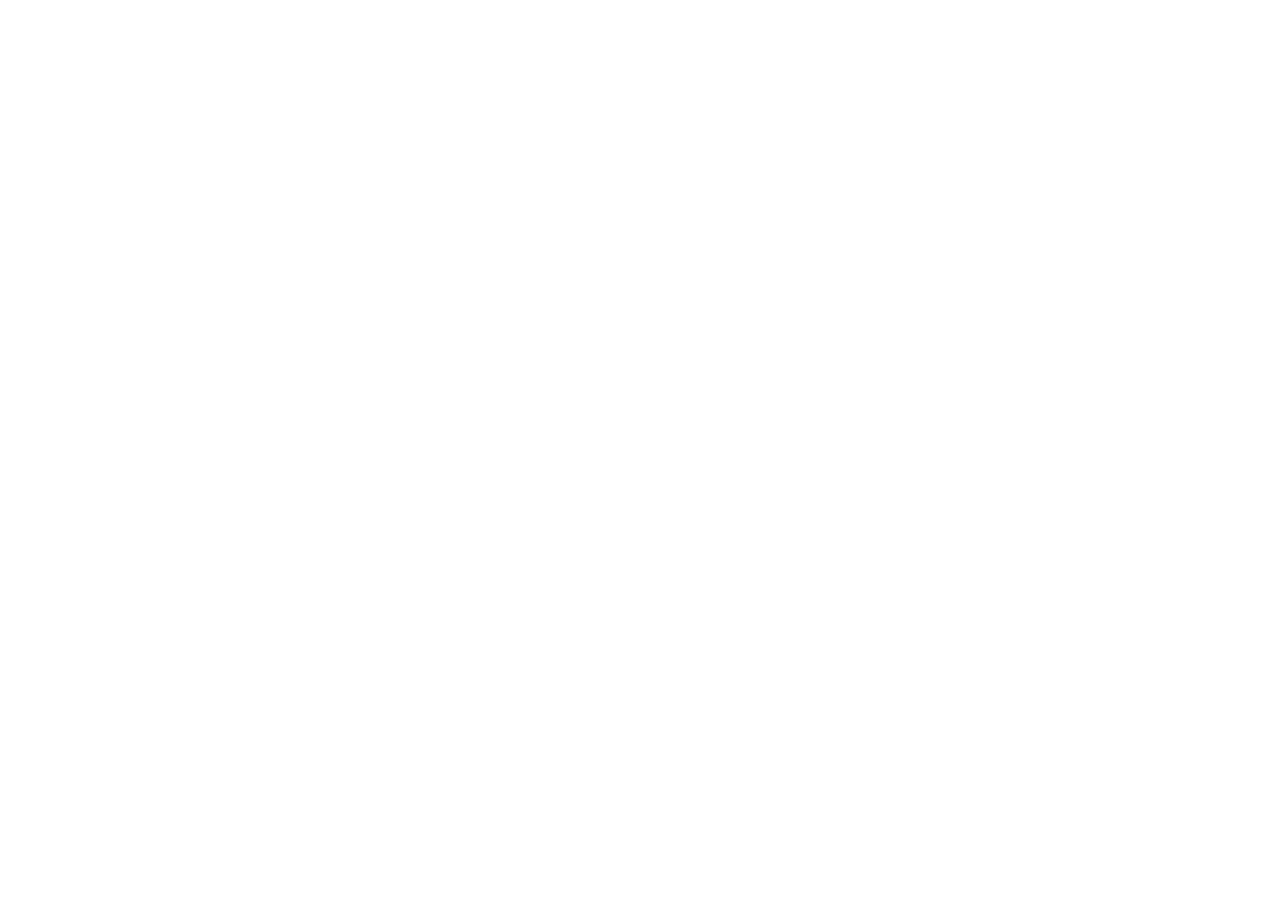
==== portfolio/index.html @ bc8ea197 "start create header" ====
<!DOCTYPE html>
<html lang="en">
<head>
    <meta charset="UTF-8">
    <title>Portfolio</title>
    <link rel="stylesheet" href="./style/style.css">
</head>
<body>
    <header>
        <h1>Hi My Name Is Hrach <br> And It's My Portfolio</h1>
    </header>
    <script src="script/script.js"></script>
</body>
</html>
---- portfolio/style/style.css ----
header{
    background-image: url("img/header.jpg");
}

header h1{
    color:white;
}
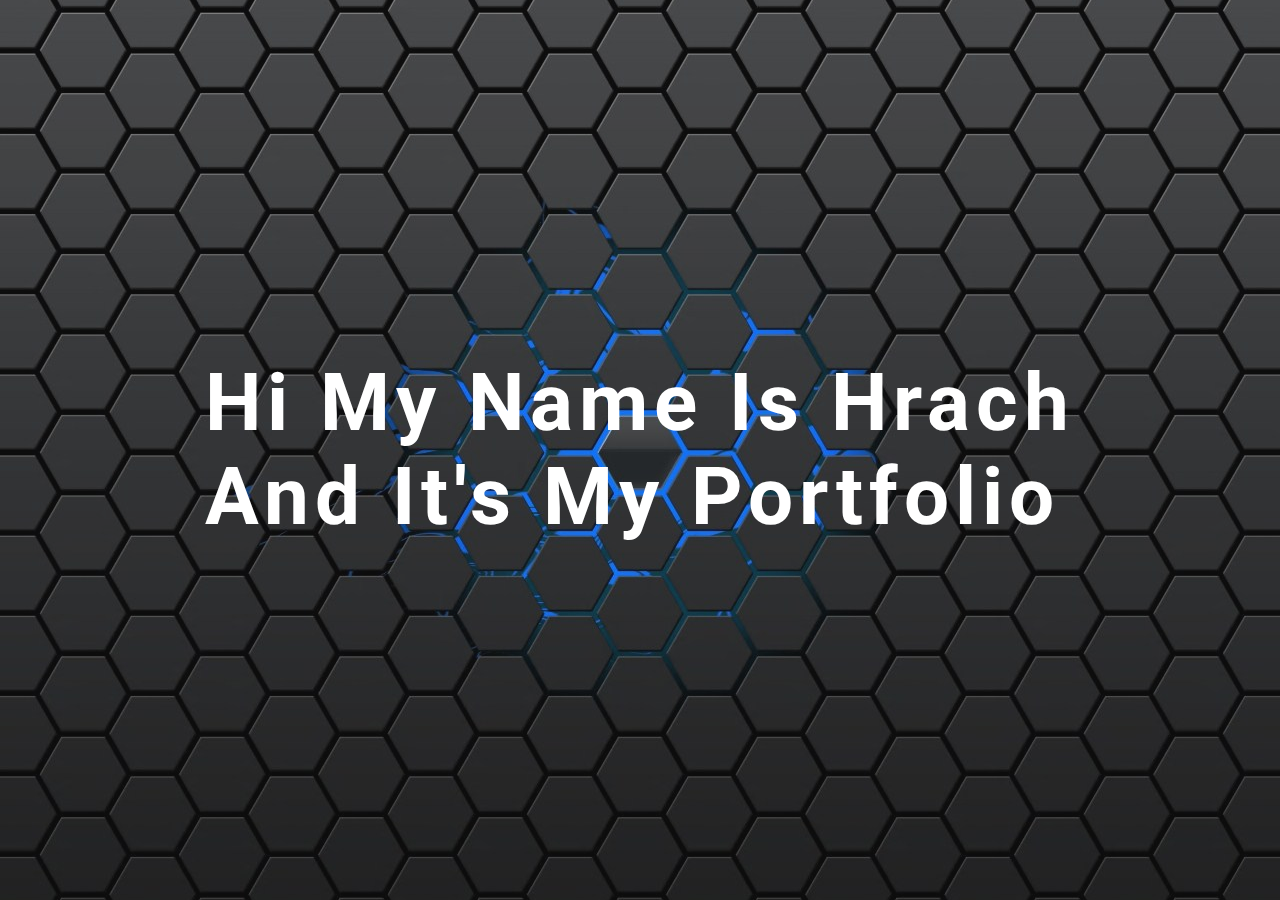
==== commit 6d1194fc: "change font and opacity in header" ====
--- a/portfolio/index.html
+++ b/portfolio/index.html
@@ -3,6 +3,7 @@
 <head>
     <meta charset="UTF-8">
     <title>Portfolio</title>
+    <link href="https://fonts.googleapis.com/css?family=Roboto:300,400,500,700&display=swap" rel="stylesheet">
     <link rel="stylesheet" href="./style/style.css">
 </head>
 <body>
--- a/portfolio/style/style.css
+++ b/portfolio/style/style.css
@@ -1,7 +1,36 @@
-header{
-    background-image: url("img/header.jpg");
+*{
+    margin:0;
+    padding: 0;
+    box-sizing: border-box;
+    font-family: Roboto !important;
 }
 
-header h1{
-    color:white;
+header{
+    width:100%;
+    height: 100vh;
+    display: flex;
+    justify-content: center;
+    align-items: center;
+    position: relative;
+}
+
+header::after{
+    width:100%;
+    height: 100vh;
+    opacity: 0.95;
+    z-index: -1;
+    content:"";
+    position: absolute;
+    top:0;
+    left: 0;
+    background: black url("../img/header.jpg") no-repeat center;
+}
+
+header h1 {
+    opacity: 1;
+    color: white;
+    font-size: 5em;
+    font-weight: 700;
+    letter-spacing: 6px;
+    font-weight: 700;
 }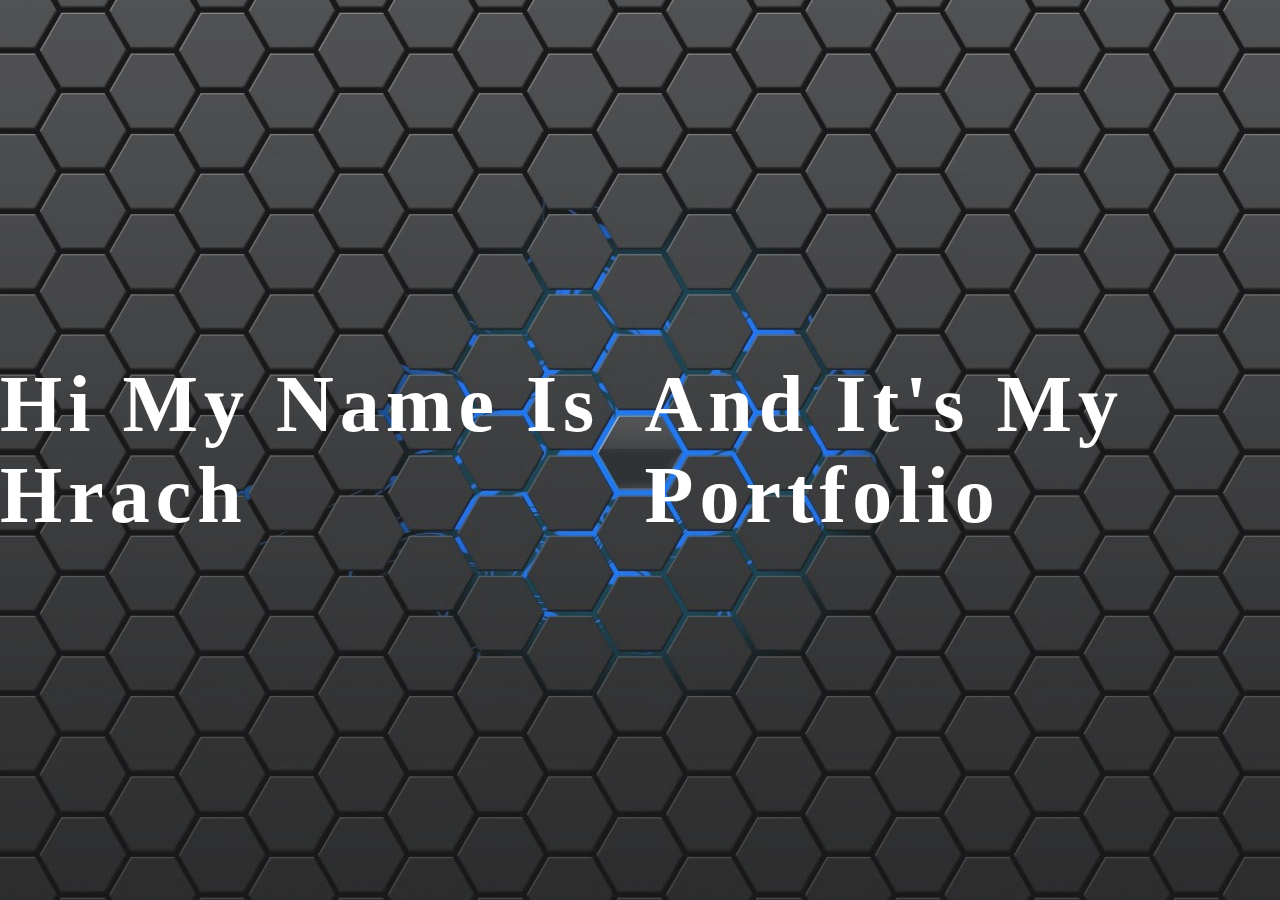
==== commit 7aa8ec94: "Revert "change font and opacity in header"" ====
--- a/portfolio/index.html
+++ b/portfolio/index.html
@@ -3,12 +3,12 @@
 <head>
     <meta charset="UTF-8">
     <title>Portfolio</title>
-    <link href="https://fonts.googleapis.com/css?family=Roboto:300,400,500,700&display=swap" rel="stylesheet">
     <link rel="stylesheet" href="./style/style.css">
 </head>
 <body>
     <header>
-        <h1>Hi My Name Is Hrach <br> And It's My Portfolio</h1>
+        <h2>Hi My Name Is Hrach</h2>
+        <h2>And It's My Portfolio</h2>
     </header>
     <script src="script/script.js"></script>
 </body>
--- a/portfolio/style/style.css
+++ b/portfolio/style/style.css
@@ -2,7 +2,6 @@
     margin:0;
     padding: 0;
     box-sizing: border-box;
-    font-family: Roboto !important;
 }
 
 header{
@@ -17,7 +16,7 @@
 header::after{
     width:100%;
     height: 100vh;
-    opacity: 0.95;
+    opacity: 0.9;
     z-index: -1;
     content:"";
     position: absolute;
@@ -26,11 +25,10 @@
     background: black url("../img/header.jpg") no-repeat center;
 }
 
-header h1 {
+header h2 {
     opacity: 1;
     color: white;
     font-size: 5em;
     font-weight: 700;
     letter-spacing: 6px;
-    font-weight: 700;
 }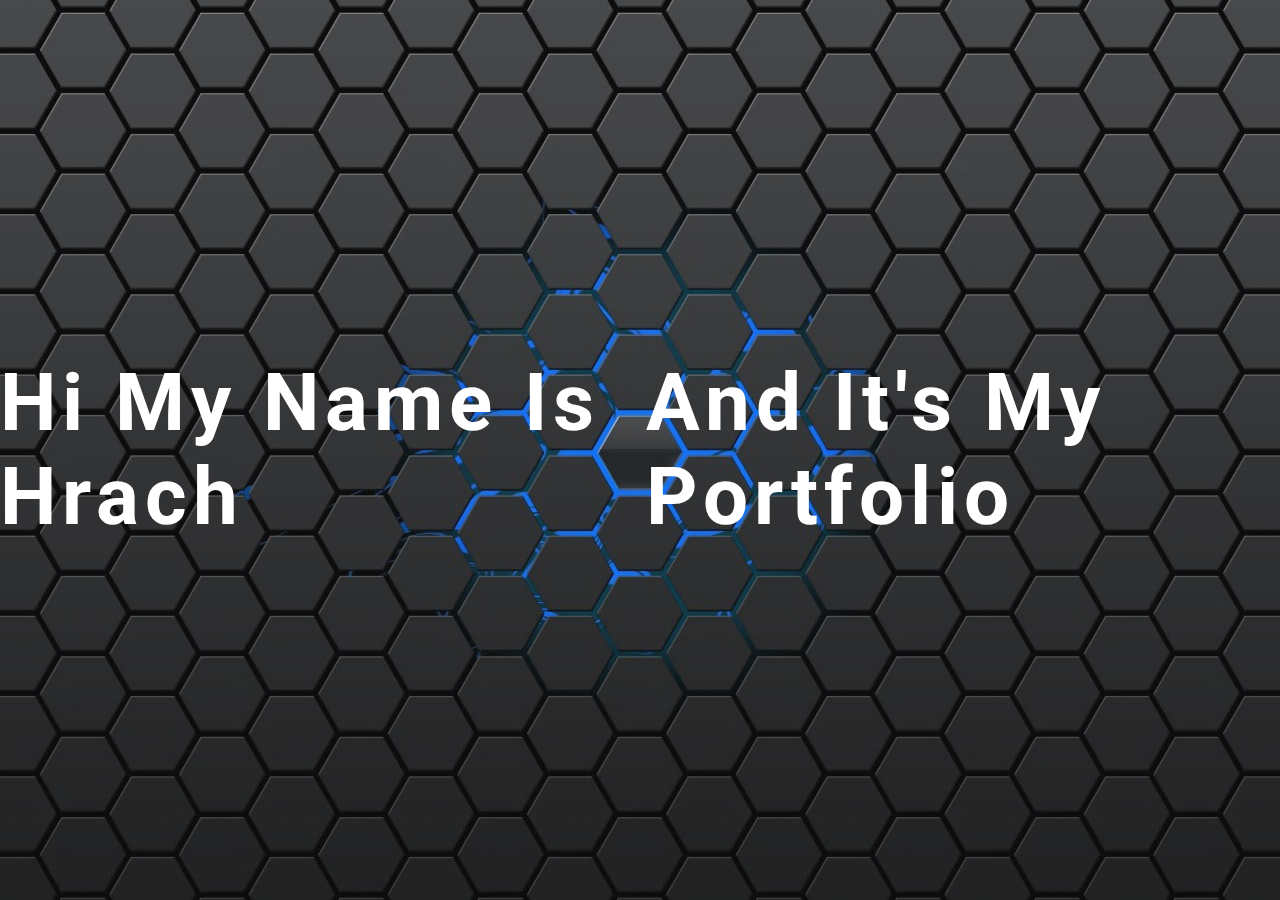
==== commit eba2c063: "Revert "Revert "change font and opacity in header""" ====
--- a/portfolio/index.html
+++ b/portfolio/index.html
@@ -3,6 +3,7 @@
 <head>
     <meta charset="UTF-8">
     <title>Portfolio</title>
+    <link href="https://fonts.googleapis.com/css?family=Roboto:300,400,500,700&display=swap" rel="stylesheet">
     <link rel="stylesheet" href="./style/style.css">
 </head>
 <body>
--- a/portfolio/style/style.css
+++ b/portfolio/style/style.css
@@ -2,6 +2,7 @@
     margin:0;
     padding: 0;
     box-sizing: border-box;
+    font-family: Roboto !important;
 }
 
 header{
@@ -16,7 +17,7 @@
 header::after{
     width:100%;
     height: 100vh;
-    opacity: 0.9;
+    opacity: 0.95;
     z-index: -1;
     content:"";
     position: absolute;
@@ -31,4 +32,5 @@
     font-size: 5em;
     font-weight: 700;
     letter-spacing: 6px;
+    font-weight: 700;
 }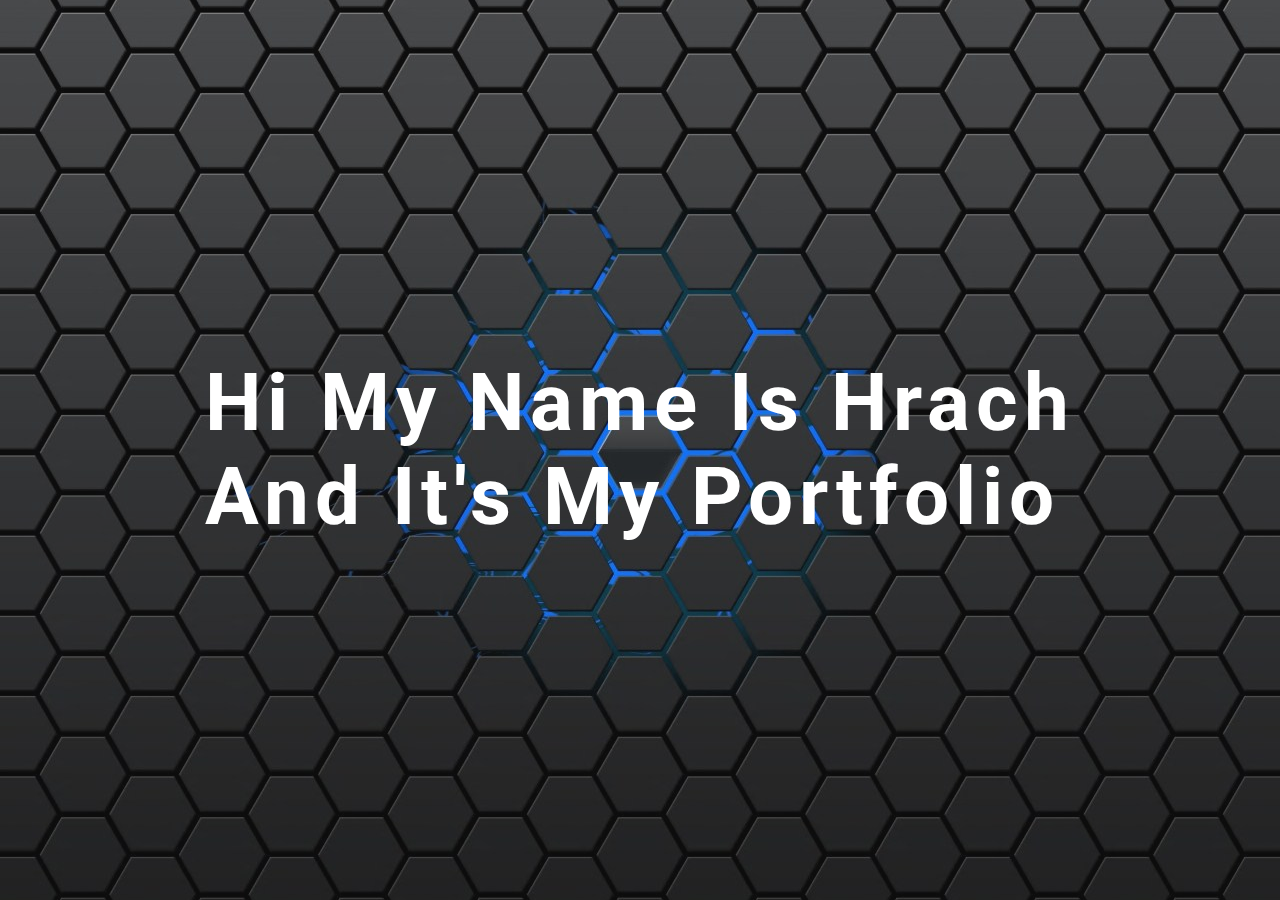
==== commit c83e934d: "Revert "cahnge h1 in header on h2"" ====
--- a/portfolio/index.html
+++ b/portfolio/index.html
@@ -8,8 +8,7 @@
 </head>
 <body>
     <header>
-        <h2>Hi My Name Is Hrach</h2>
-        <h2>And It's My Portfolio</h2>
+        <h1>Hi My Name Is Hrach <br> And It's My Portfolio</h1>
     </header>
     <script src="script/script.js"></script>
 </body>
--- a/portfolio/style/style.css
+++ b/portfolio/style/style.css
@@ -26,7 +26,7 @@
     background: black url("../img/header.jpg") no-repeat center;
 }
 
-header h2 {
+header h1 {
     opacity: 1;
     color: white;
     font-size: 5em;
